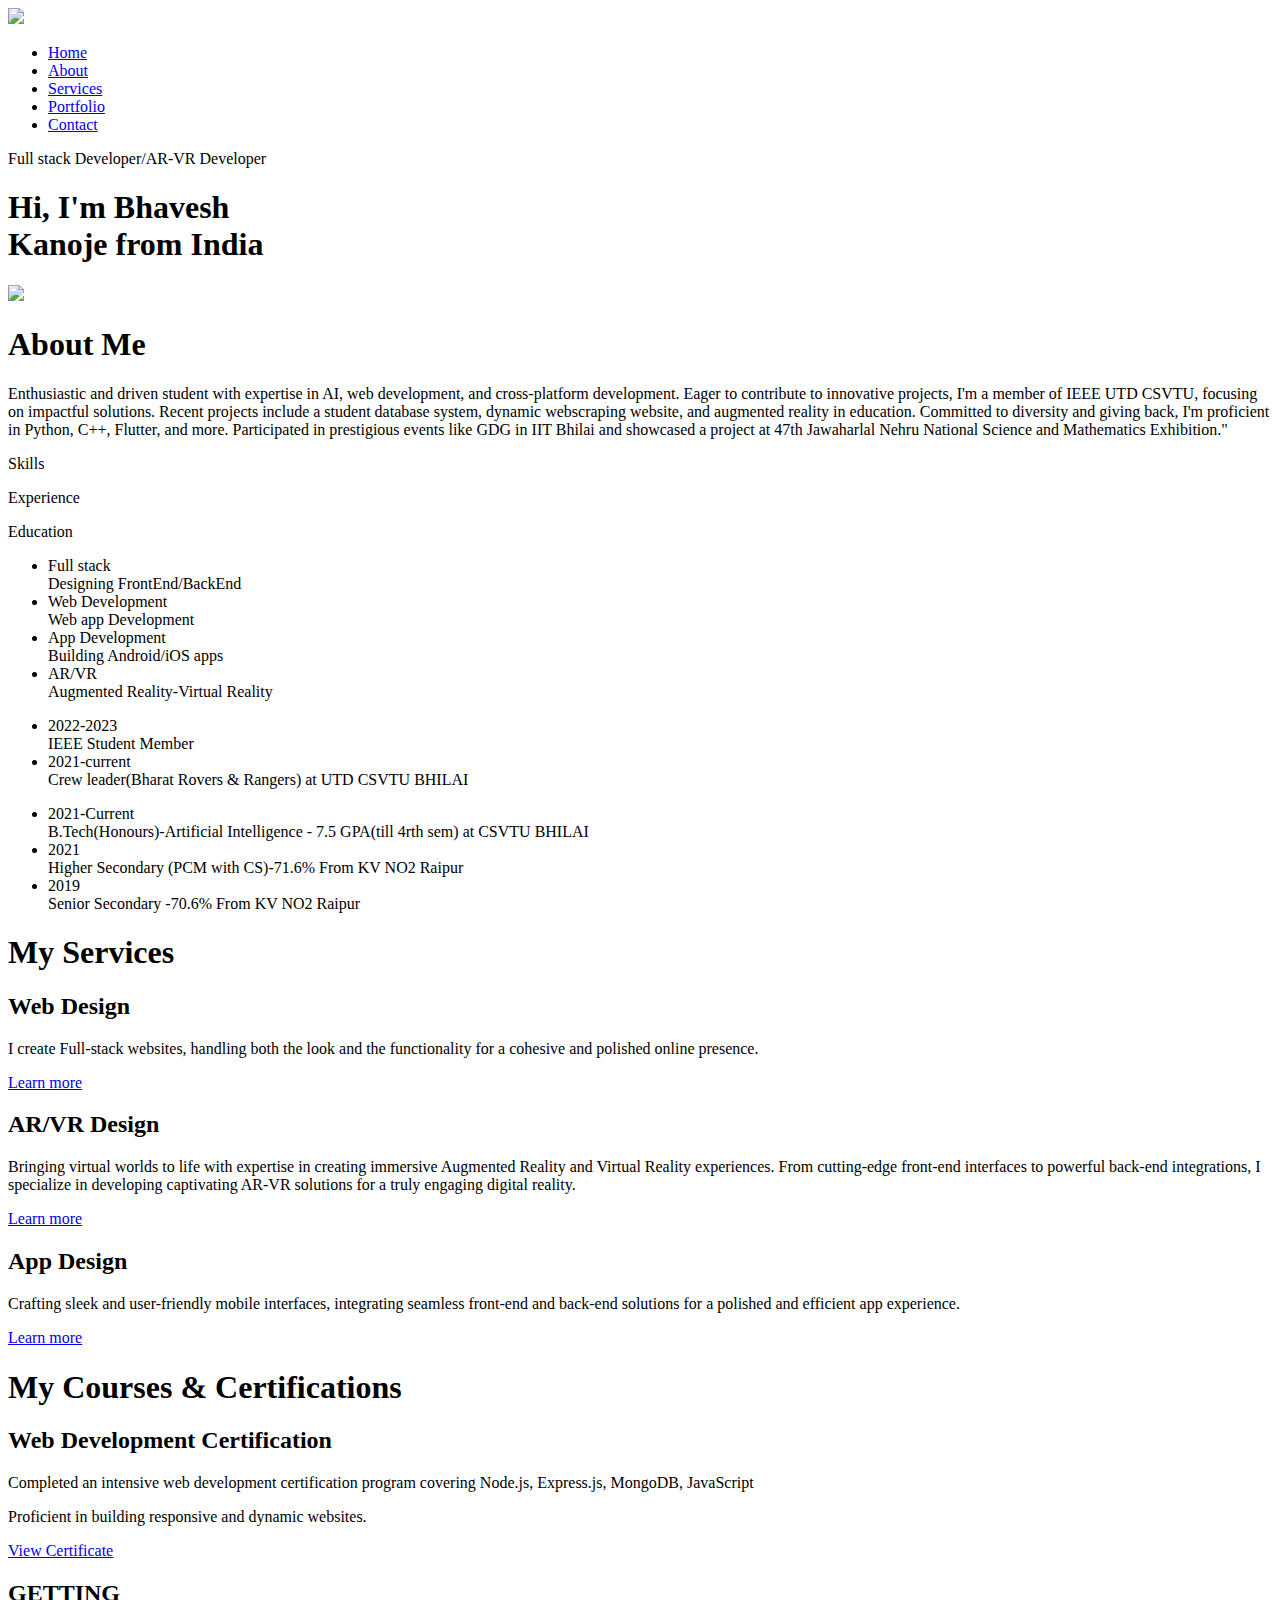
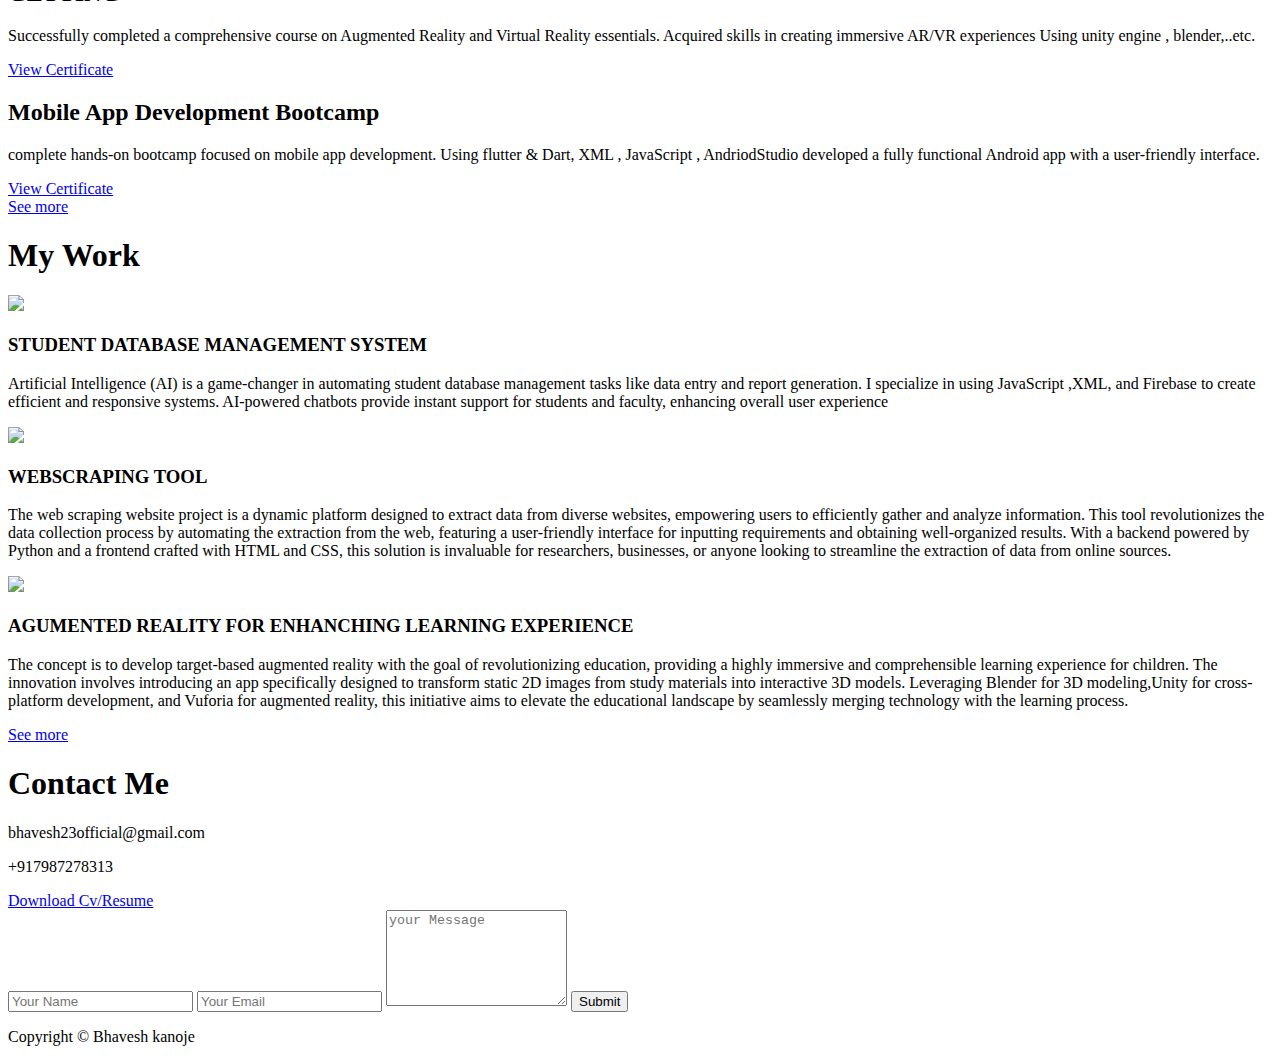
==== index.html @ 30ec874e "update website content" ====
<!DOCTYPE html>
<html lang="en">
<head>
    <meta charset="UTF-8">
    <meta http-equiv="X-UA-Compatible" content="IE=edge">
    <meta name="viewport" content="width=device-width, initial-scale=1.0">
    <title>Personal Portfolio Website</title>
    <link rel="stylesheet" href="style.css">
    <script src="https://kit.fontawesome.com/8dfd7cee3b.js" crossorigin="anonymous"></script>
</head>
<body>
    <div id="header">
        <div class="container">
            <nav>
                <img src="images/logo1.png" class="logo">
                <ul id="sidemenu">
                    <li><a href="#header">Home</a></li>
                    <li><a href="#about">About</a></li>
                    <li><a href="#services">Services</a></li>
                    <li><a href="portfolio.html">Portfolio</a></li> <!-- Link to the separate portfolio page -->
                    <li><a href="#contact">Contact</a></li>
                    <i class="fa-solid fa-xmark" onclick="closemenu()"></i>
                </ul>
                <i class="fa-solid fa-bars" onclick="openmenu()"></i>
            </nav>
            <div class="header-text"> 
                <p>Full stack Developer/AR-VR Developer</p>
                <h1>Hi, I'm <span>Bhavesh</span><br>Kanoje from India</h1>
            </div>
        </div>
    </div>
    <!-- ----------about---------- -->
    <div id="about">
        <div class="container">
            <div class="row">
                <div class="about-col-1">
                    <img src="images/bhav2.png">
                </div>
                <div class="about-col-2">
                    <h1 class="sub-title">About Me</h1>
                    <p>Enthusiastic and driven student with expertise in AI, web development, and cross-platform development. Eager to contribute to innovative projects, I'm a member of IEEE UTD CSVTU, focusing on impactful solutions. Recent projects include a student database system, dynamic webscraping website, and augmented reality in education. Committed to diversity and giving back, I'm proficient in Python, C++, Flutter, and more. Participated in prestigious events like GDG in IIT Bhilai and showcased a project at 47th Jawaharlal Nehru National Science and Mathematics Exhibition."</p>

                    <div class="tab-titles">
                        <p class="tab-links active-link" onclick="opentab('Skills')">Skills</p>
                        <p class="tab-links" onclick="opentab('Experience')">Experience</p>
                        <p class="tab-links" onclick="opentab('Education')">Education</p>
                    </div>
                    <div class="tab-contents active-tab" id="Skills">
                        <ul>
                            <li><span>Full stack</span><br>Designing FrontEnd/BackEnd</li>
                            <li><span>Web Development</span><br>Web app Development</li>
                            <li><span>App Development</span><br>Building Android/iOS apps</li>
                            <li><span>AR/VR</span><br>Augmented Reality-Virtual Reality</li>
                        </ul>
                    </div>
                    <div class="tab-contents" id="Experience">
                        <ul>
                            <li><span>2022-2023</span><br>IEEE Student Member</li>
                            <li><span>2021-current</span><br>Crew leader(Bharat Rovers & Rangers) at UTD CSVTU BHILAI</li>
                        </ul>
                    </div>
                    <div class="tab-contents" id="Education">
                        <ul>
                            <li><span>2021-Current</span><br>B.Tech(Honours)-Artificial Intelligence - 7.5 GPA(till 4rth sem) at CSVTU BHILAI</li>
                            <li><span>2021</span><br>Higher Secondary (PCM with CS)-71.6% From KV NO2 Raipur</li>
                            <li><span>2019</span><br>Senior Secondary -70.6% From KV NO2 Raipur</li>
                        </ul>
                    </div>
                </div>
            </div> 
        </div>
    </div>
    <!-- ----------services---------- -->
    <div id="services">
        <div class="container">
            <h1 class="sub-title">My Services</h1>
            <div class="services-list">
                <div>
                    <i class="fa-solid fa-code"></i>
                    <h2>Web Design</h2>
                    <p>I create Full-stack websites, handling both the look and the functionality for a cohesive and polished online presence.</p>
                    <a href="#">Learn more</a>
                </div>
                <div>
                    <i class="fa-solid fa-vr-cardboard"></i>
                    <h2>AR/VR Design</h2>
                    <p>Bringing virtual worlds to life with expertise in creating immersive Augmented Reality and Virtual Reality experiences. From cutting-edge front-end interfaces to powerful back-end integrations, I specialize in developing captivating AR-VR solutions for a truly engaging digital reality.</p>
                    <a href="#">Learn more</a>
                </div>
                <div>
                    <i class="fa-brands fa-android"></i>
                    <h2>App Design</h2>
                    <p>Crafting sleek and user-friendly mobile interfaces, integrating seamless front-end and back-end solutions for a polished and efficient app experience.</p>
                    <a href="#">Learn more</a>
                </div>
            </div>
        </div>
    </div>
   <!-- ----------courses and certifications---------- -->
   <section id="courses">
    <div class="container">
        <h1 class="sub-title">My Courses & Certifications</h1>
        <div class="courses-list">                                                                                                                                                                                                                                                                                                                                                                                                                                                                                                                                                                                                                                                                                                                                                                                                                                                                                                                                                                                                                                                                                                                                                                                                                                                                                                                                                                                                                                                                                                                                                                                                                                                                                                                                                                                                                      
            <div>
                <i class="fa-solid fa-certificate"></i>
                <h2>Web Development Certification</h2>
                <p>Completed an intensive web development certification program covering Node.js, Express.js, MongoDB, JavaScript</p>
                <p>Proficient in building responsive and dynamic websites.</p>
                <a href="all certificates/aws -webdevolpment.pdf"target="_blank">View Certificate</a>
            </div>
            <div>
                <i class="fa-solid fa-flask"></i>
                <h2>GETTING </h2>
                <p>Successfully completed a comprehensive course on Augmented Reality and Virtual Reality essentials. Acquired skills in creating immersive AR/VR experiences Using unity engine , blender,..etc.</p>
                <a href="#">View Certificate</a>
            </div>
            <div>
                <i class="fa-brands fa-android"></i>
                <h2>Mobile App Development Bootcamp</h2>
                <p>complete hands-on bootcamp focused on mobile app development. Using flutter & Dart, XML , JavaScript , AndriodStudio developed a fully functional Android app with a user-friendly interface.</p>
                <a href="#">View Certificate</a>
            </div>
            <!-- See more button -->
            
               <a href="courses.html" class="btn btn-see-more">See more</a>
            </div>
        </div>
     </div>
   </section>

    <!-- ----------------portfolio---------- -->
    <div id="portfolio">
        <div class="container">
            <h1 class="sub-title">My Work</h1>
            <div class="work-list">
                <!-- work item 1 -->
                <div class="work">
                    <img src="images/work-1.png">
                    <div class="layer">
                        <h3>STUDENT DATABASE MANAGEMENT SYSTEM</h3>
                        <p>Artificial Intelligence (AI) is a game-changer in automating student database management tasks like data entry and report generation. I specialize in using
                            JavaScript ,XML, and Firebase to create efficient and responsive systems. AI-powered chatbots provide instant support for students and faculty, enhancing overall user experience</p>
                        <a href="#"><i class="fa-solid fa-arrow-up-right-from-square"></i></a>
                    </div>
                </div>

                <!-- work item 2 -->
                <div class="work">
                    <img src="images/work-2.png">
                    <div class="layer">
                        <h3>WEBSCRAPING TOOL</h3>
                        <p>The web scraping website project is a dynamic platform designed to extract data from diverse websites, empowering users to efficiently gather and analyze information. This tool revolutionizes the data collection process by automating the extraction from the web, featuring a user-friendly interface for inputting requirements and obtaining well-organized results. With a backend powered by
                            Python and a frontend crafted with HTML and CSS, this solution is invaluable for researchers, businesses, or anyone looking to streamline the extraction of data from online sources.</p>
                        <a href="#"><i class="fa-solid fa-arrow-up-right-from-square"></i></a>
                    </div>
                </div>

                <!-- work item 3 -->
                <div class="work">
                    <img src="images/work-3.png">
                    <div class="layer">
                        <h3>AGUMENTED REALITY FOR ENHANCHING LEARNING EXPERIENCE</h3>
                        <p>The concept is to develop target-based augmented reality with the goal of revolutionizing education, providing a highly immersive and comprehensible learning experience for children. The innovation involves introducing an app specifically designed to transform static 2D images from study materials into interactive 3D models. Leveraging
                            Blender for 3D modeling,Unity for cross-platform development, and Vuforia for augmented reality, this initiative aims to elevate the educational landscape by seamlessly merging technology with the learning process.</p>
                        <a href="#"><i class="fa-solid fa-arrow-up-right-from-square"></i></a>
                    </div>
                </div>

                <!-- Button for "See more" -->
                <a href="portfolio.html" class="btn btn-see-more">See more</a> <!-- Link to the separate portfolio page -->
            </div>
        </div>   
    </div>

    <!------------contact-------------->
    <div id="contact">
        <div class="container">
            <div class="row">
                <div class="contact-left">
                    <h1 class="sub-title"> Contact Me</h1>
                    <p><i class="fa-solid fa-paper-plane"></i>bhavesh23official@gmail.com</p>
                    <p><i class="fa-solid fa-square-phone"></i>+917987278313</p>
                    <div class="social-icons">
                        <a href="https://www.instagram.com/bhavesh_kanoje?igsh=Z2VydnlrcGloZDY="><i class="fa-brands fa-instagram"></i></a>
                        <a href="https://twitter.com/BKanoje68111"><i class="fa-brands fa-twitter"></i></a>
                        <a href="https://www.linkedin.com/in/bhavesh-kanoje-8575b022b/"><i class="fa-brands fa-linkedin"></i></a>
                        <a href="https://github.com/bhau23"><i class="fa-brands fa-github"></i></a>
                    </div>
                    <a href="images/BHAVESH.K-RESUME (1).pdf" download class="btn btn2">Download Cv/Resume</a>
                </div>
                <div class="contact-right">
                    <form name="submit-to-google-sheet">
                        <input type="text" name="Name" placeholder="Your Name" required>
                        <input type="email" name="email" placeholder="Your Email" required>
                        <textarea name="Message"  rows="6" placeholder="your Message"></textarea>
                        <button type="submit" class="btn btn2">Submit</button>
                    </form>
                    <span id="msg"></span>
                </div>
            </div>
        </div>
        <div class="copyright">
            <p>Copyright © Bhavesh kanoje <i class="fa-solid fa-heart"></i> </p>
        </div>
    </div>
    <script>
        // JavaScript for side menu functionality
        function openmenu(){
            document.getElementById("sidemenu").style.width="250px";
        }
        function closemenu(){
            document.getElementById("sidemenu").style.width="0";
        }
    </script>
    <script>
        var tablinks = document.getElementsByClassName("tab-links");
        var tabcontents = document.getElementsByClassName("tab-contents");

        function opentab(tabname){
            for (var tablink of tablinks) {
                tablink.classList.remove("active-link");
            }
            for (var tabcontent of tabcontents) {
                tabcontent.classList.remove("active-tab");
            }
            event.currentTarget.classList.add("active-link");
            document.getElementById(tabname).classList.add("active-tab");
        }
    </script>
    <script>

        var sidemeu = document.getElementById("sidemenu");

        function openmenu(){
            sidemeu.style.right = "0";
        }
        function closemenu(){
            sidemeu.style.right = "-200px";
        }
    </script>
    <script>
        const scriptURL = 'https://script.google.com/macros/s/AKfycbxI0lTgDSNWqg_aCLV1axILyv3GnN3FvklcKN0KI5PcNPkpTtL6ohpLO732yYq18Tfx/exec'
        const form = document.forms['submit-to-google-sheet']
        const msg = document.getElementById("msg")
      
        form.addEventListener('submit', e => {
          e.preventDefault()
          fetch(scriptURL, { method: 'POST', body: new FormData(form)})
            .then(response => {
                msg.innerHTML = "Message sent sucessfully"
                setTimeout(function(){
                    msg.innerHTML = ""
                },5000)
                form.reset()
            })
            .catch(error => console.error('Error!', error.message))
        })
    </script>
    <script>
        document.querySelector('.btn-see-more').addEventListener('click', function() {
            window.location.href = 'portfolio.html';
        });
    </script>
</body>
</html>
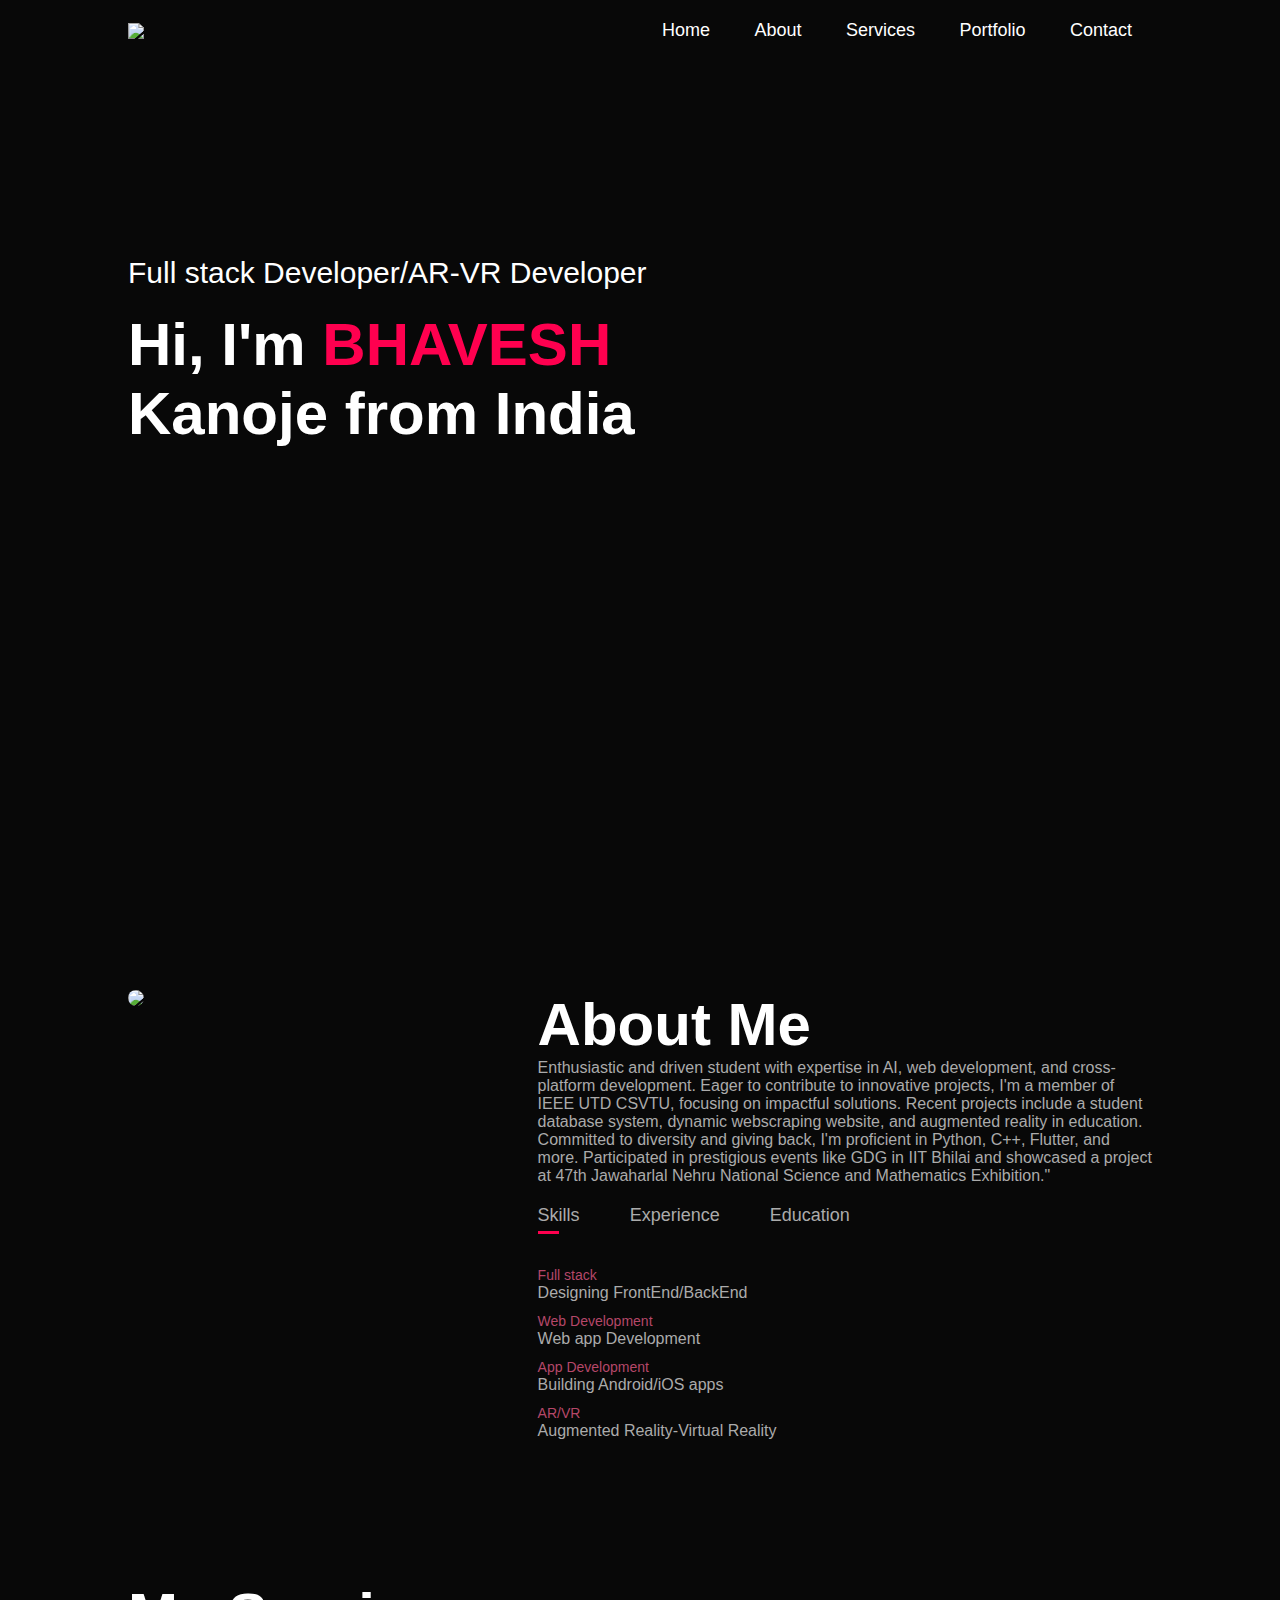
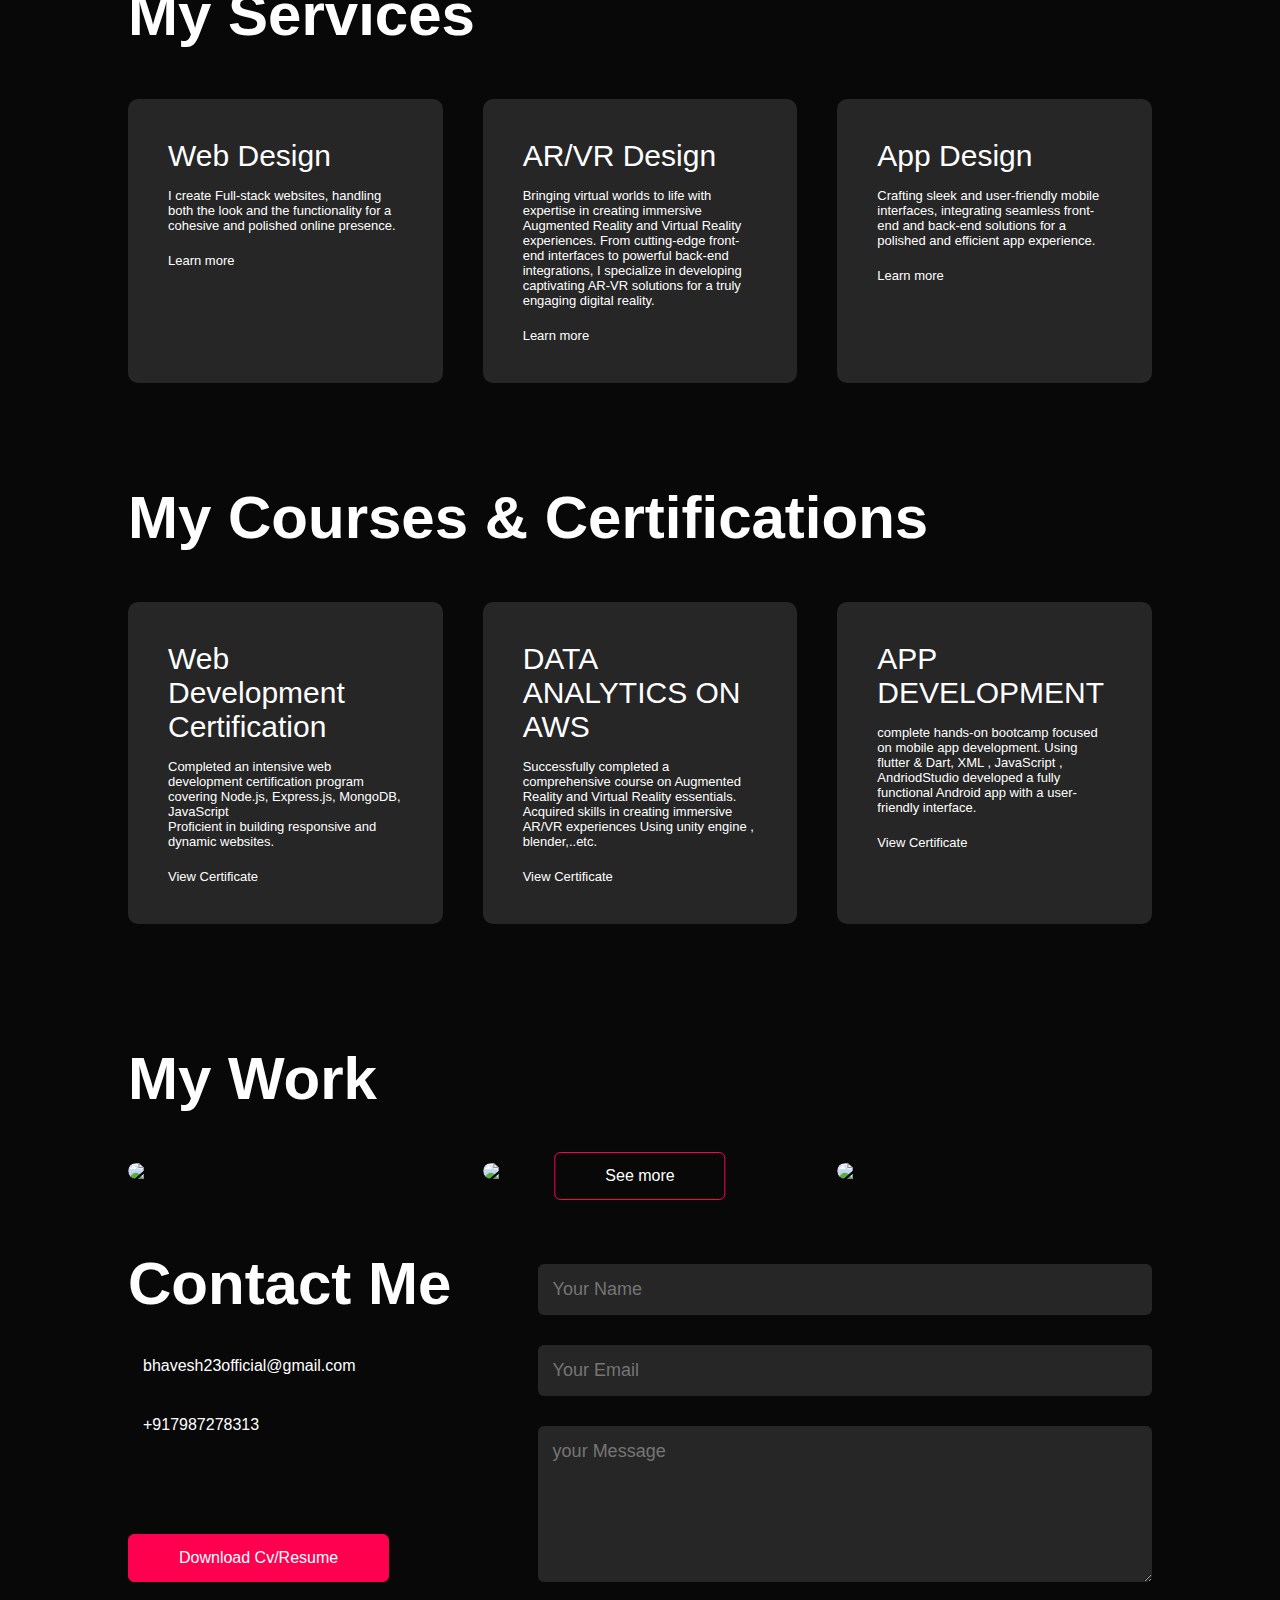
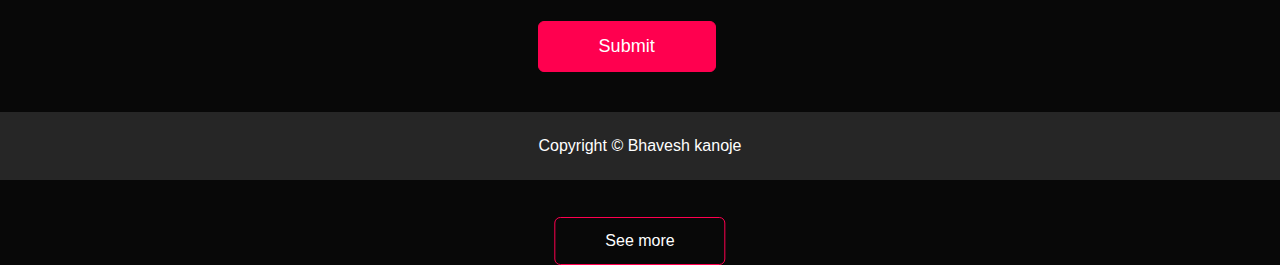
==== commit 2a4cfbb3: "experience update" ====
--- a/index.html
+++ b/index.html
@@ -25,7 +25,8 @@
             </nav>
             <div class="header-text"> 
                 <p>Full stack Developer/AR-VR Developer</p>
-                <h1>Hi, I'm <span>Bhavesh</span><br>Kanoje from India</h1>
+                <h1>Hi, I'm <span class="name">BHAVESH</span><br>Kanoje from India</h1>
+
             </div>
         </div>
     </div>
@@ -55,13 +56,14 @@
                     </div>
                     <div class="tab-contents" id="Experience">
                         <ul>
-                            <li><span>2022-2023</span><br>IEEE Student Member</li>
-                            <li><span>2021-current</span><br>Crew leader(Bharat Rovers & Rangers) at UTD CSVTU BHILAI</li>
+                            <li><span>FEB(2023)-PRESENT</span><br>RESEARCH INTERN - IIST ,TRIVANANTHPURAM</li>
+                            <li><span>DEC(2022)-DEC(2023)</span><br>IEEE Student Member</li>
+                            <li><span>DEC(2021)-PRESENT</span><br>Crew leader(Bharat Rovers & Rangers) at UTD CSVTU BHILAI</li>
                         </ul>
                     </div>
                     <div class="tab-contents" id="Education">
                         <ul>
-                            <li><span>2021-Current</span><br>B.Tech(Honours)-Artificial Intelligence - 7.5 GPA(till 4rth sem) at CSVTU BHILAI</li>
+                            <li><span>2021-Current</span><br>B.Tech(Honours)-Artificial Intelligence - 7.5 GPA(till 5th sem) at CSVTU BHILAI</li>
                             <li><span>2021</span><br>Higher Secondary (PCM with CS)-71.6% From KV NO2 Raipur</li>
                             <li><span>2019</span><br>Senior Secondary -70.6% From KV NO2 Raipur</li>
                         </ul>
@@ -110,13 +112,13 @@
             </div>
             <div>
                 <i class="fa-solid fa-flask"></i>
-                <h2>GETTING </h2>
+                <h2>DATA ANALYTICS ON AWS </h2>
                 <p>Successfully completed a comprehensive course on Augmented Reality and Virtual Reality essentials. Acquired skills in creating immersive AR/VR experiences Using unity engine , blender,..etc.</p>
                 <a href="#">View Certificate</a>
             </div>
             <div>
                 <i class="fa-brands fa-android"></i>
-                <h2>Mobile App Development Bootcamp</h2>
+                <h2>APP DEVELOPMENT </h2>
                 <p>complete hands-on bootcamp focused on mobile app development. Using flutter & Dart, XML , JavaScript , AndriodStudio developed a fully functional Android app with a user-friendly interface.</p>
                 <a href="#">View Certificate</a>
             </div>
--- a/style.css
+++ b/style.css
@@ -0,0 +1,588 @@
+* {
+    margin: 0;
+    padding: 0;
+    font-family: 'Poppins', sans-serif;
+    box-sizing: border-box;
+}
+html{
+    scroll-behavior: smooth;
+}
+body {
+    background: #080808;
+    color: #fff;
+}
+
+#header {
+    width: 100%;
+    height: 100vh;
+    background-image: url(images/bhav.png);
+    background-size: cover;
+    background-position: center;
+}
+
+.container {
+    padding: 10px 10%;
+}
+
+nav {
+    display: flex;
+    align-items: center;
+    justify-content: space-between;
+    flex-wrap: wrap;
+}
+
+.logo {
+    width: 140px;
+}
+
+nav ul li {
+    display: inline-block;
+    list-style: none;
+    margin: 10px 20px;
+}
+
+nav ul li a {
+    color: #fff;
+    text-decoration: none;
+    font-size: 18px;
+    position: relative;
+}
+
+nav ul li a::after {
+    content: '';
+    width: 0;
+    height: 3px;
+    background: #ff004f;
+    position: absolute;
+    left: 0;
+    bottom: -6px;
+    transition: 0.5s;
+}
+
+nav ul li a:hover::after {
+    width: 100%;
+}
+
+.header-text {
+    margin-top: 20%;
+    font-size: 30px;
+}
+
+.header-text h1 {
+    font-size: 60px;
+    margin-top: 20px;
+}
+
+.header-text h1 span {
+    color: #ff004f;
+}
+
+/* -------------about------------ */
+#about {
+    padding: 80px 0;
+    color: #ababab;
+}
+
+.row {
+    display: flex;
+    justify-content: space-between;
+    flex-wrap: wrap;
+}
+
+.about-col-1 {
+    flex-basis: 35%;
+}
+
+.about-col-1 img {
+    width: 100%;
+    border-radius: 15px;
+}
+
+.about-col-2 {
+    flex-basis: 60%;
+}
+
+.sub-title {
+    font-size: 60px;
+    font-weight: 600;
+    color: #fff;
+}
+
+.tab-titles {
+    display: flex;
+    margin: 20px 0 40px;
+}
+
+.tab-links {
+    margin-right: 50px;
+    font-size: 18px;
+    font-weight: 500;
+    cursor: pointer;
+    position: relative;
+}
+
+.tab-links::after {
+    content: '';
+    width: 0;
+    height: 3px;
+    background: #ff004f;
+    position: absolute;
+    left: 0;
+    bottom: -8px;
+    transition: 0.5s;
+}
+
+.tab-links.active-link::after {
+    width: 50%;
+}
+
+.tab-contents ul li {
+    list-style: none;
+    margin: 10px 0;
+}
+
+.tab-contents ul li span {
+    color: #b54769;
+    font-size: 14px;
+}
+
+.tab-contents {
+    display: none;
+}
+
+.tab-contents.active-tab {
+    display: block;
+}
+
+/*--------service-------*/
+#services {
+    padding: 30px 0;
+}
+
+.services-list {
+    display: grid;
+    grid-template-columns: repeat(auto-fit, minmax(250px, 1fr));
+    grid-gap: 40px;
+    margin-top: 50px;
+}
+
+.services-list div {
+    background: #262626;
+    padding: 40px;
+    font-size: 13px;
+    font-weight: 300;
+    border-radius: 10px;
+    transition: background 0.5s, transform 0.5s;
+}
+
+.services-list div i {
+    font-size: 50px;
+    margin-bottom: 30px;
+}
+
+.services-list div h2 {
+    font-size: 30px;
+    font-weight: 500;
+    margin-bottom: 15px;
+}
+
+.services-list div a {
+    text-decoration: none;
+    color: #fff;
+    margin-top: 20px;
+    display: inline-block;
+}
+
+.services-list div:hover {
+    background: #ff004f;
+    transform: translateY(-10px);
+}
+
+/*--------courses & certifications--------*/
+#courses {
+    padding: 50px 0;
+}
+
+.courses-list {
+    display: grid;
+    grid-template-columns: repeat(auto-fit, minmax(250px, 1fr));
+    grid-gap: 40px;
+    margin-top: 50px;
+}
+
+.courses-list div {
+    background: #262626;
+    padding: 40px;
+    font-size: 13px;
+    font-weight: 300;
+    border-radius: 10px;
+    transition: background 0.5s, transform 0.5s;
+}
+
+.courses-list div i {
+    font-size: 50px;
+    margin-bottom: 30px;
+}
+
+.courses-list div h2 {
+    font-size: 30px;
+    font-weight: 500;
+    margin-bottom: 15px;
+}
+
+.courses-list div a {
+    text-decoration: none;
+    color: #fff;
+    margin-top: 20px;
+    display: inline-block;
+}
+
+.courses-list div:hover {
+    background: #ff004f;
+    transform: translateY(-10px);
+}
+#courses .btn-see-more {
+    position: absolute; /* Adjust position */
+    bottom: -1950px;
+    left: 50%;
+    transform: translateX(-50%);
+}
+
+
+/*-------portfolio--------*/
+#portfolio {
+    padding: 50px 0;
+}
+
+.work-list {
+    display: grid;
+    grid-template-columns: repeat(auto-fit, minmax(250px, 1fr));
+    grid-gap: 40px;
+    margin-top: 50px;
+}
+
+.work {
+    border-radius: 10px;
+    position: relative;
+    overflow: hidden;
+}
+
+.work img {
+    width: 100%;
+    border-radius: 10px;
+    display: block;
+    transition: transform 0.5s;
+}
+
+.layer {
+    width: 100%;
+    height: 0;
+    background: linear-gradient(rgba(0, 0, 0, 0.6), #ff004f);
+    border-radius: 10px;
+    position: absolute;
+    left: 0;
+    bottom: 0;
+    overflow: hidden;
+    display: flex;
+    align-items: center;
+    justify-content: center;
+    flex-direction: column;
+    padding: 0 40px;
+    text-align: center;
+    transition: height 0.5s;
+}
+
+.layer h3 {
+    font-weight: 500;
+    margin-bottom: 20px;
+}
+
+.layer a {
+    margin-top: 20px;
+    color: #ff004f;
+    text-decoration: none;
+    font-size: 18px;
+    line-height: 60px;
+    background: #fff;
+    width: 60px;
+    height: 60px;
+    border-radius: 50%;
+    text-align: center;
+}
+
+.work:hover img {
+    transform: scale(1.1);
+}
+
+.work:hover .layer {
+    height: 100%;
+}
+
+.btn {
+    display: block;
+    margin: 50px auto;
+    width: fit-content;
+    border: 1px solid #ff004f;
+    padding: 14px 50px;
+    border-radius: 6px;
+    text-decoration: none;
+    color: #fff;
+    transition: background 0.5s;
+}
+
+.btn:hover {
+    background: #ff004f;
+}
+#portfolio .btn-see-more {
+    position: absolute;
+    bottom: -2615px;
+    left: 50%;
+    transform: translateX(-50%);
+}
+
+/*-------------contact----------*/
+.contact-left {
+    flex-basis: 35%;
+}
+
+.contact-right {
+    flex-basis: 60%;
+}
+
+.contact-left p {
+    margin-top: 30px;
+}
+
+.contact-left p i {
+    color: #ff004f;
+    margin-right: 15px;
+    font-size: 25px;
+}
+
+.social-icons {
+    margin-top: 30px;
+}
+
+.social-icons a {
+    text-decoration: none;
+    font-size: 30px;
+    margin-right: 15px;
+    color: #ababab;
+    display: inline-block;
+    transition: transform 0.5s;
+}
+
+.social-icons a:hover {
+    color: #ff004f;
+    transform: translateY(-5px);
+}
+
+.btn.btn2 {
+    display: inline-block;
+    background: #ff004f;
+}
+
+.contact-rightform {
+    width: 100%;
+}
+
+form input,
+form textarea {
+    width: 100%;
+    border: 0;
+    outline: none;
+    background: #262626;
+    padding: 15px;
+    margin: 15px 0;
+    color: #fff;
+    font-size: 18px;
+    border-radius: 6px;
+}
+
+form .btn2 {
+    padding: 14px 60px;
+    font-size: 18px;
+    margin-top: 20px;
+    cursor: pointer;
+}
+
+.copyright {
+    width: 100%;
+    text-align: center;
+    padding: 25px 0;
+    background: #262626;
+    font-weight: 300;
+    margin-top: 20px;
+}
+
+.copyright i {
+    color: #ff004f;
+}
+
+/*--------------css for small screen----------*/
+nav .fas {
+    display: none;
+}
+
+/* Initially hide both icons */
+.fa-bars, .fa-xmark {
+    display: none;
+}
+@media only screen and (max-width: 601px) {
+    
+    .fa-bars{
+        display: inline-block;
+    }
+    .fa-xmark {
+        display: inline-block;
+        position: absolute;
+        top: 10px; /* Adjust as needed */
+        right: 10px; /* Adjust as needed */
+        font-size: 25px; /* Adjust as needed */
+    }
+    #courses .btn-see-more {
+        bottom: -4000px; /* Adjusted position for mobile */
+    }
+
+    #portfolio .btn-see-more {
+        bottom: -5425px; /* Adjusted position for mobile */
+    }
+    #header {
+        background-image: url(images/PicsArt.png);
+    }
+
+    .header-text {
+        margin-top: 100%;
+        font-size: 16px;
+    }
+
+    .header-text h1 {
+        font-size: 30px;
+    }
+
+    nav .fas {
+        display: block;
+        font-size: 25px;
+    }
+
+    nav ul {
+        background: #ff004f;
+        position: fixed;
+        top: 0;
+        right: -200px;
+        width: 200px;
+        height: 100vh;
+        padding-top: 50px;
+        z-index: 2;
+        transition: right 0.5s;
+    }
+
+    nav ul li {
+        display: block;
+        margin: 25px;
+    }
+
+    nav ul .fas {
+        position:absolute;
+        top: 25px;
+        left: 25px;
+        cursor: pointer;
+    }
+    .sub-title{
+        font-size: 40px;
+
+    }
+    .about-col-1, .about-col-2{
+        flex-basis: 100%;
+    }
+    .about-col-1{
+        margin-bottom: 30px;
+    }
+    .about-col-2{
+        font-size: 14px;
+    }
+    .tab-links{
+        font-size: 16px;
+        margin-right: 20px;
+    }
+    .contact-left, .contact-right{
+        flex-basis: 100%;
+    }
+    .copyright{
+        font-size: 14px;
+    }
+}
+#msg{
+    color: #61b752;
+    margin-top: -40px;
+    display: block;
+}
+body {
+    transition: opacity 0.7s ease;
+}
+
+/* Optionally, you can style the loading animation */
+.loading {
+    position: fixed;
+    top: 0;
+    left: 0;
+    width: 100%;
+    height: 100%;
+    background-color: rgba(0, 0, 0, 0.5);
+    z-index: 9999;
+    display: flex;
+    justify-content: center;
+    align-items: center;
+    color: white;
+    font-size: 24px;
+}
+/* Define the fade-in animation */
+@keyframes fadeIn {
+    0% {
+        opacity: 0;
+    }
+    100% {
+        opacity: 1;
+    }
+}
+
+/* Apply the fade-in animation to the elements */
+.work {
+    animation: fadeIn 0.75s ease-in-out;
+}
+/* Transition effect for the body */
+body {
+    transition: opacity 0.5s ease;
+}
+
+/* Animation effect for course items */
+.course {
+    animation: fadeInUp 1s ease;
+}
+body.portfolio {
+    /* Set the background image */
+    background-image: url('images/background3.png');
+    /* Set background size to cover the entire viewport */
+    background-size: cover;
+    /* Repeat the background image vertically and horizontally */
+    background-repeat: no-repeat;
+    /* Center the background image */
+    background-position: center;
+    /* Optional: Add some padding */
+    padding: 20px;
+}
+body.courses {
+    /* Set the background image */
+    background-image: url('images/background3.png');
+    /* Set background size to cover the entire viewport */
+    background-size: cover;
+    /* Repeat the background image vertically and horizontally */
+    background-repeat: no-repeat;
+    /* Center the background image */
+    background-position: center;
+    /* Optional: Add some padding */
+    padding: 20px;
+}
+
+
+
